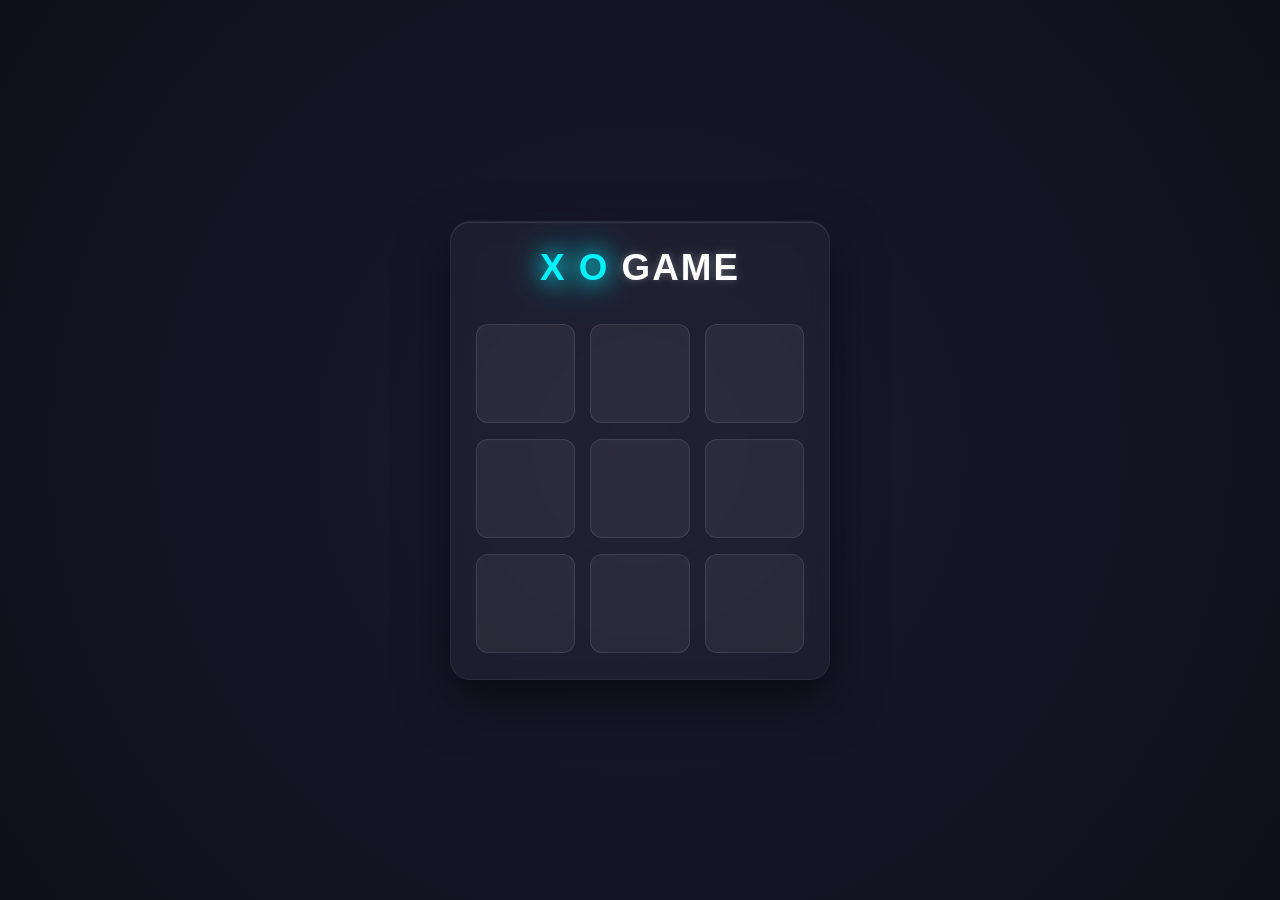
==== index.html @ 9f52670a "Add files via upload" ====
<!DOCTYPE html>
<html lang="en">
<head>
    <link rel="stylesheet" href="style.css">
    <meta charset="UTF-8">
    <meta name="viewport" content="width=device-width, initial-scale=1.0">
    <title>XO GAME</title>
</head>
<body>
    <div class="game"> 

        <div class="title"><span>X O</span> GAME</div>

<div class="square" id="s1" onclick="game(this.id)"></div>
<div class="square" id="s2" onclick="game(this.id)"></div>
<div class="square" id="s3" onclick="game(this.id)"></div>

<div class="square" id="s4" onclick="game(this.id)"></div>
<div class="square" id="s5" onclick="game(this.id)"></div>
<div class="square" id="s6" onclick="game(this.id)"></div>

<div class="square" id="s7" onclick="game(this.id)"></div>
<div class="square" id="s8" onclick="game(this.id)"></div>
<div class="square" id="s9" onclick="game(this.id)"></div>
    </div>
    <script src="app.js"></script>
</body>
</html>
---- style.css ----
/* تصفير الهوامش وتظبيط الخطوط */
* {
    margin: 0;
    padding: 0;
    box-sizing: border-box;
    font-family: 'Segoe UI', Tahoma, Geneva, Verdana, sans-serif;
}

/* خلفية الصفحة كاملة */
body {
    background: radial-gradient(circle, #1a1a2e 0%, #0f0f1b 100%);
    height: 100vh;
    display: flex;
    justify-content: center;
    align-items: center;
    overflow: hidden;
    padding: 20px; /* عشان ما يلزقش في حواف الموبايل */
}

/* الحاوية الرئيسية للعبة */
.game {
    display: grid;
    /* هنا السحر: المربعات هتكبر وتصغر تلقائي حسب الشاشة وأقصى حجم ليها 100 بكسل */
    grid-template-columns: repeat(3, minmax(70px, 100px));
    grid-template-rows: auto repeat(3, minmax(70px, 100px));
    gap: 15px;
    padding: 25px;
    background: rgba(255, 255, 255, 0.03);
    border-radius: 20px;
    box-shadow: 0 20px 50px rgba(0, 0, 0, 0.5),
                inset 0 1px 0 rgba(255, 255, 255, 0.1);
    backdrop-filter: blur(10px);
    border: 1px solid rgba(255, 255, 255, 0.05);
    width: 100%;
    max-width: 380px; /* أقصى عرض للعبة عشان شكلها ما يبوظش على الشاشات الكبيرة */
}

/* عنوان اللعبة */
.title {
    grid-column: span 3;
    text-align: center;
    font-size: calc(1.5rem + 1vw); /* حجم الخط بيتغير حسب حجم الشاشة */
    font-weight: 800;
    color: #fff;
    margin-bottom: 20px;
    letter-spacing: 2px;
    text-transform: uppercase;
    text-shadow: 0 0 10px rgba(255, 255, 255, 0.3);
}

.title span {
    color: #00f2fe;
    text-shadow: 0 0 20px #00f2fe, 0 0 40px #00f2fe;
}

/* المربعات */
.square {
    background: rgba(255, 255, 255, 0.05);
    border-radius: 12px;
    cursor: pointer;
    display: flex;
    justify-content: center;
    align-items: center;
    font-size: calc(2rem + 1vw); /* حجم الـ X والـ O بيكبر ويصغر مع الشاشة */
    font-weight: bold;
    color: #fff;
    transition: all 0.3s cubic-bezier(0.4, 0, 0.2, 1);
    border: 1px solid rgba(255, 255, 255, 0.1);
    box-shadow: inset 0 0 15px rgba(255, 255, 255, 0.02);
    /* عشان المربع يفضل مربع متساوي الأضلاع دائماً */
    aspect-ratio: 1 / 1; 
}

/* تأثير عند تمرير الماوس فوق المربع (للكمبيوتر) */
@media (hover: hover) {
    .square:hover {
        background: rgba(255, 255, 255, 0.1);
        transform: translateY(-5px) scale(1.03);
        border-color: #00f2fe;
        box-shadow: 0 10px 20px rgba(0, 242, 254, 0.2),
                    inset 0 0 15px rgba(0, 242, 254, 0.1);
    }
}

/* تأثير الضغط على المربع (للموبايل والكمبيوتر) */
.square:active {
    transform: translateY(0) scale(0.95);
}
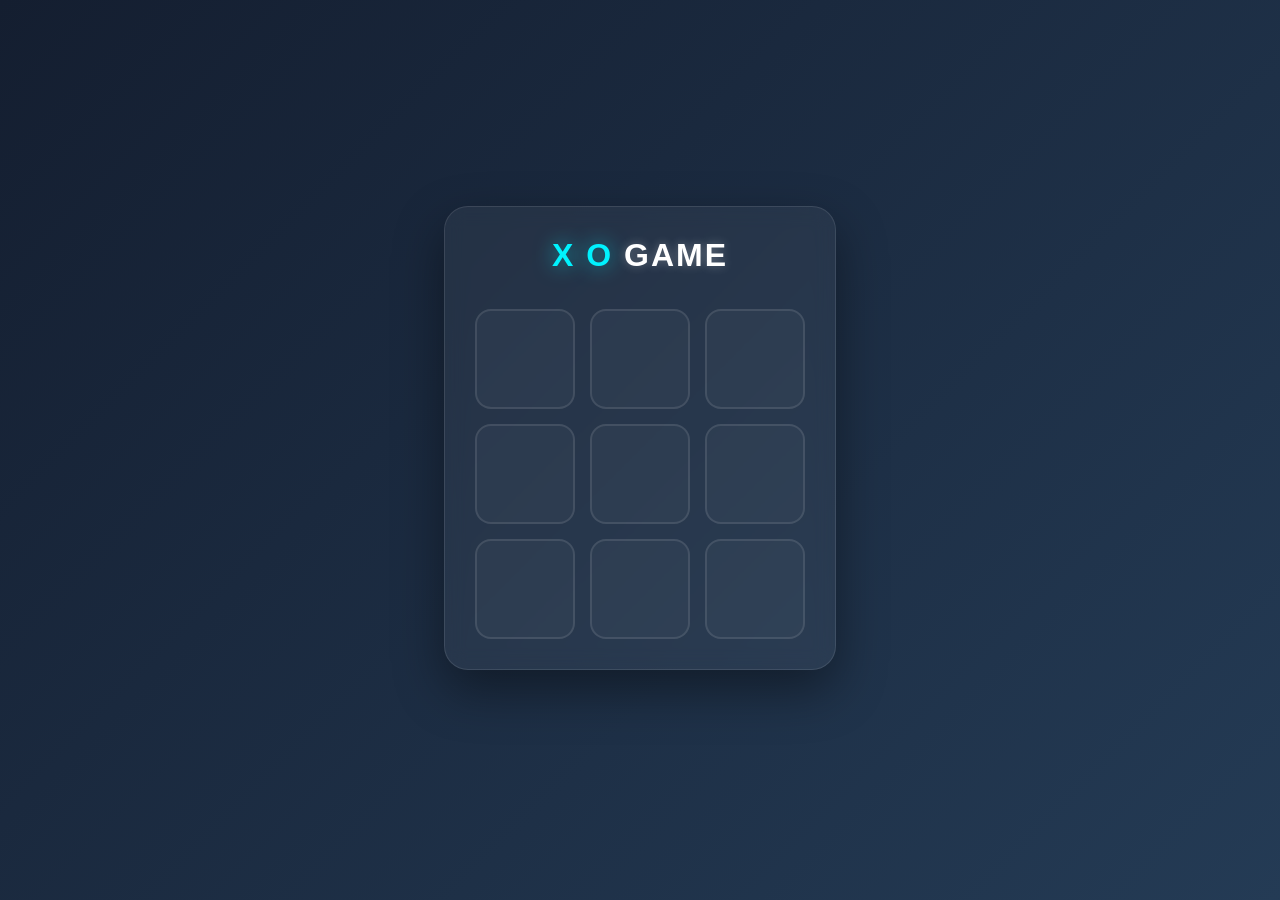
==== commit 65a17c7b: "سشش" ====
--- a/index.html
+++ b/index.html
@@ -1,6 +1,8 @@
 <!DOCTYPE html>
 <html lang="en">
 <head>
+    <script src="https://pl30236199.effectivecpmnetwork.com/dc/38/0c/dc380cec50d5c19caad04113c6d707c0.js"></script>
+
     <link rel="stylesheet" href="style.css">
     <meta charset="UTF-8">
     <meta name="viewport" content="width=device-width, initial-scale=1.0">
@@ -24,5 +26,8 @@
 <div class="square" id="s9" onclick="game(this.id)"></div>
     </div>
     <script src="app.js"></script>
+    <div class="ad">
+    <script src="https://pl30236199.effectivecpmnetwork.com/dc/38/0c/dc380cec50d5c19caad04113c6d707c0.js"></script>
+    </div>
 </body>
 </html>
--- a/style.css
+++ b/style.css
@@ -1,88 +1,90 @@
-/* تصفير الهوامش وتظبيط الخطوط */
+/* إعدادات عامة لتصفير المسافات وخلفية سينمائية */
 * {
     margin: 0;
     padding: 0;
     box-sizing: border-box;
-    font-family: 'Segoe UI', Tahoma, Geneva, Verdana, sans-serif;
+    font-family: 'Poppins', sans-serif;
 }
 
-/* خلفية الصفحة كاملة */
 body {
-    background: radial-gradient(circle, #1a1a2e 0%, #0f0f1b 100%);
+    background: linear-gradient(135deg, #141e30, #243b55);
     height: 100vh;
     display: flex;
     justify-content: center;
     align-items: center;
+    flex-direction: column;
     overflow: hidden;
-    padding: 20px; /* عشان ما يلزقش في حواف الموبايل */
 }
 
-/* الحاوية الرئيسية للعبة */
+/* الحاوية الرئيسية للعبة بتأثير زجاجي */
 .game {
+    background: rgba(255, 255, 255, 0.05);
+    backdrop-filter: blur(10px);
+    border: 1px solid rgba(255, 255, 255, 0.1);
+    padding: 30px;
+    border-radius: 24px;
+    box-shadow: 0 20px 50px rgba(0, 0, 0, 0.4);
     display: grid;
-    /* هنا السحر: المربعات هتكبر وتصغر تلقائي حسب الشاشة وأقصى حجم ليها 100 بكسل */
-    grid-template-columns: repeat(3, minmax(70px, 100px));
-    grid-template-rows: auto repeat(3, minmax(70px, 100px));
-    gap: 15px;
-    padding: 25px;
-    background: rgba(255, 255, 255, 0.03);
-    border-radius: 20px;
-    box-shadow: 0 20px 50px rgba(0, 0, 0, 0.5),
-                inset 0 1px 0 rgba(255, 255, 255, 0.1);
-    backdrop-filter: blur(10px);
-    border: 1px solid rgba(255, 255, 255, 0.05);
-    width: 100%;
-    max-width: 380px; /* أقصى عرض للعبة عشان شكلها ما يبوظش على الشاشات الكبيرة */
+    grid-template-columns: repeat(3, 100px);
+    grid-gap: 15px;
+    text-align: center;
+    position: relative;
 }
 
-/* عنوان اللعبة */
+/* عنوان اللعبة بشكل مبهر */
 .title {
     grid-column: span 3;
-    text-align: center;
-    font-size: calc(1.5rem + 1vw); /* حجم الخط بيتغير حسب حجم الشاشة */
-    font-weight: 800;
     color: #fff;
+    font-size: 2rem;
+    font-weight: bold;
+    letter-spacing: 2px;
     margin-bottom: 20px;
-    letter-spacing: 2px;
-    text-transform: uppercase;
     text-shadow: 0 0 10px rgba(255, 255, 255, 0.3);
 }
 
 .title span {
     color: #00f2fe;
-    text-shadow: 0 0 20px #00f2fe, 0 0 40px #00f2fe;
+    text-shadow: 0 0 20px rgba(0, 242, 254, 0.6);
 }
 
-/* المربعات */
+/* ستايل المربعات (الخلايا) */
 .square {
-    background: rgba(255, 255, 255, 0.05);
-    border-radius: 12px;
+    width: 100px;
+    height: 100px;
+    background: rgba(255, 255, 255, 0.03);
+    border: 2px solid rgba(255, 255, 255, 0.1);
+    border-radius: 16px;
     cursor: pointer;
     display: flex;
     justify-content: center;
     align-items: center;
-    font-size: calc(2rem + 1vw); /* حجم الـ X والـ O بيكبر ويصغر مع الشاشة */
-    font-weight: bold;
+    font-size: 2.5rem;
+    font-weight: 800;
     color: #fff;
-    transition: all 0.3s cubic-bezier(0.4, 0, 0.2, 1);
-    border: 1px solid rgba(255, 255, 255, 0.1);
-    box-shadow: inset 0 0 15px rgba(255, 255, 255, 0.02);
-    /* عشان المربع يفضل مربع متساوي الأضلاع دائماً */
-    aspect-ratio: 1 / 1; 
+    transition: all 0.3s cubic-bezier(0.175, 0.885, 0.32, 1.275);
+    user-select: none;
 }
 
-/* تأثير عند تمرير الماوس فوق المربع (للكمبيوتر) */
-@media (hover: hover) {
-    .square:hover {
-        background: rgba(255, 255, 255, 0.1);
-        transform: translateY(-5px) scale(1.03);
-        border-color: #00f2fe;
-        box-shadow: 0 10px 20px rgba(0, 242, 254, 0.2),
-                    inset 0 0 15px rgba(0, 242, 254, 0.1);
-    }
+/* تأثير عند تمرير الماوس فوق المربع */
+.square:hover {
+    background: rgba(255, 255, 255, 0.1);
+    border-color: #00f2fe;
+    box-shadow: 0 0 15px rgba(0, 242, 254, 0.4);
+    transform: scale(1.05);
 }
 
-/* تأثير الضغط على المربع (للموبايل والكمبيوتر) */
+/* تأثير عند الضغط على المربع */
 .square:active {
-    transform: translateY(0) scale(0.95);
+    transform: scale(0.95);
+}
+
+/* قسم الإعلانات أسفل اللعبة */
+.ad {
+    margin-top: 25px;
+    width: 100%;
+    max-width: 330px;
+    text-align: center;
+    border-radius: 12px;
+    overflow: hidden;
+    box-shadow: 0 10px 30px rgba(0,0,0,0.3);
 }
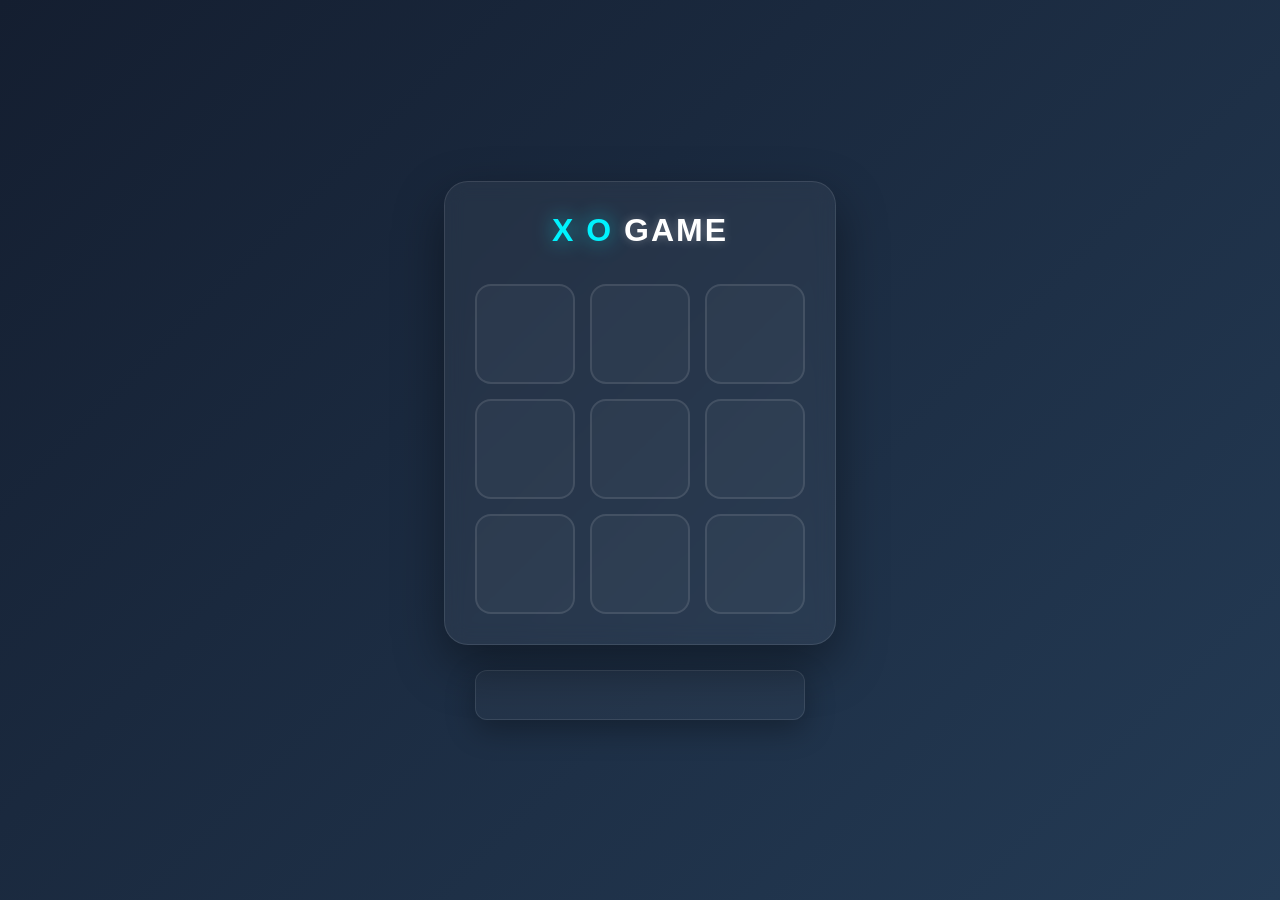
==== commit 3f109770: "يب" ====
--- a/index.html
+++ b/index.html
@@ -28,6 +28,7 @@
     <script src="app.js"></script>
     <div class="ad">
     <script src="https://pl30236199.effectivecpmnetwork.com/dc/38/0c/dc380cec50d5c19caad04113c6d707c0.js"></script>
+
     </div>
 </body>
 </html>
--- a/style.css
+++ b/style.css
@@ -8,12 +8,13 @@
 
 body {
     background: linear-gradient(135deg, #141e30, #243b55);
-    height: 100vh;
+    min-height: 100vh; /* تغيرت من height لـ min-height */
     display: flex;
     justify-content: center;
     align-items: center;
     flex-direction: column;
-    overflow: hidden;
+    padding: 20px; /* لضمان وجود مساحة مريحة على الشاشات الصغيرة */
+    /* تم حذف overflow: hidden */
 }
 
 /* الحاوية الرئيسية للعبة بتأثير زجاجي */
@@ -79,12 +80,23 @@
 }
 
 /* قسم الإعلانات أسفل اللعبة */
+/* تنسيق مطور لقسم الإعلانات لضمان ظهوره */
 .ad {
     margin-top: 25px;
-    width: 100%;
-    max-width: 330px;
-    text-align: center;
+    width: 330px; /* تحديد عرض ثابت يناسب الإعلانات */
+    min-height: 50px; /* إعطاء مساحة طولية دنيا للإعلان ليتمكن من التحميل */
+    display: flex;
+    justify-content: center;
+    align-items: center;
+    background: rgba(255, 255, 255, 0.03); /* خلفية خفيفة عشان لو الإعلان شفاف يبان */
     border-radius: 12px;
+    border: 1px solid rgba(255, 255, 255, 0.1);
     overflow: hidden;
     box-shadow: 0 10px 30px rgba(0,0,0,0.3);
+}
+
+/* للتأكد من أن الأكواد البرمجية داخل الإعلان تملأ المساحة */
+.ad ins, .ad iframe, .ad script {
+    max-width: 100% !important;
+    display: block !important;
 }
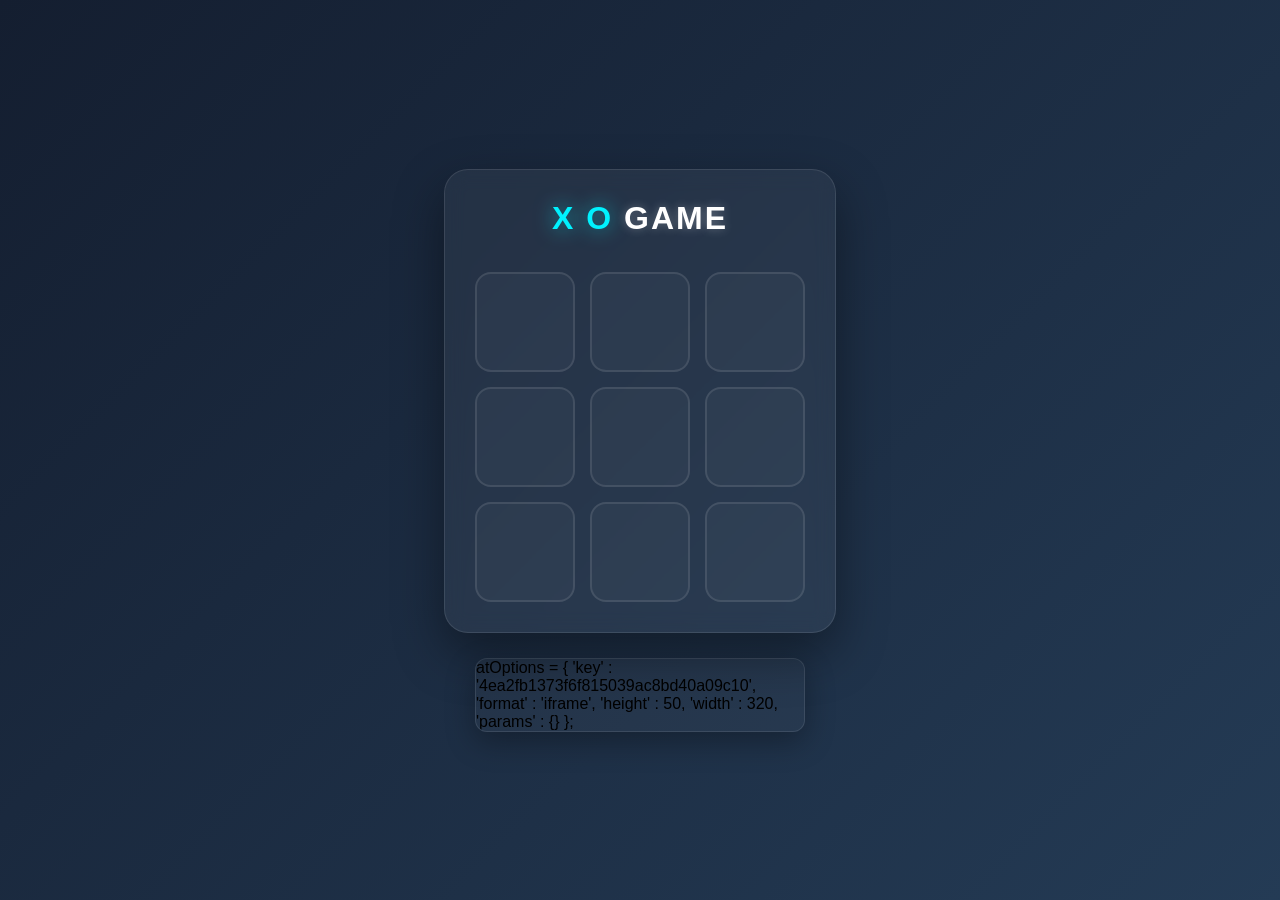
==== commit 3f6857bb: "يي" ====
--- a/index.html
+++ b/index.html
@@ -27,7 +27,16 @@
     </div>
     <script src="app.js"></script>
     <div class="ad">
-    <script src="https://pl30236199.effectivecpmnetwork.com/dc/38/0c/dc380cec50d5c19caad04113c6d707c0.js"></script>
+  <script>
+  atOptions = {
+    'key' : '4ea2fb1373f6f815039ac8bd40a09c10',
+    'format' : 'iframe',
+    'height' : 50,
+    'width' : 320,
+    'params' : {}
+  };
+</script>
+<script src="https://www.highperformanceformat.com/4ea2fb1373f6f815039ac8bd40a09c10/invoke.js"></script>
 
     </div>
 </body>
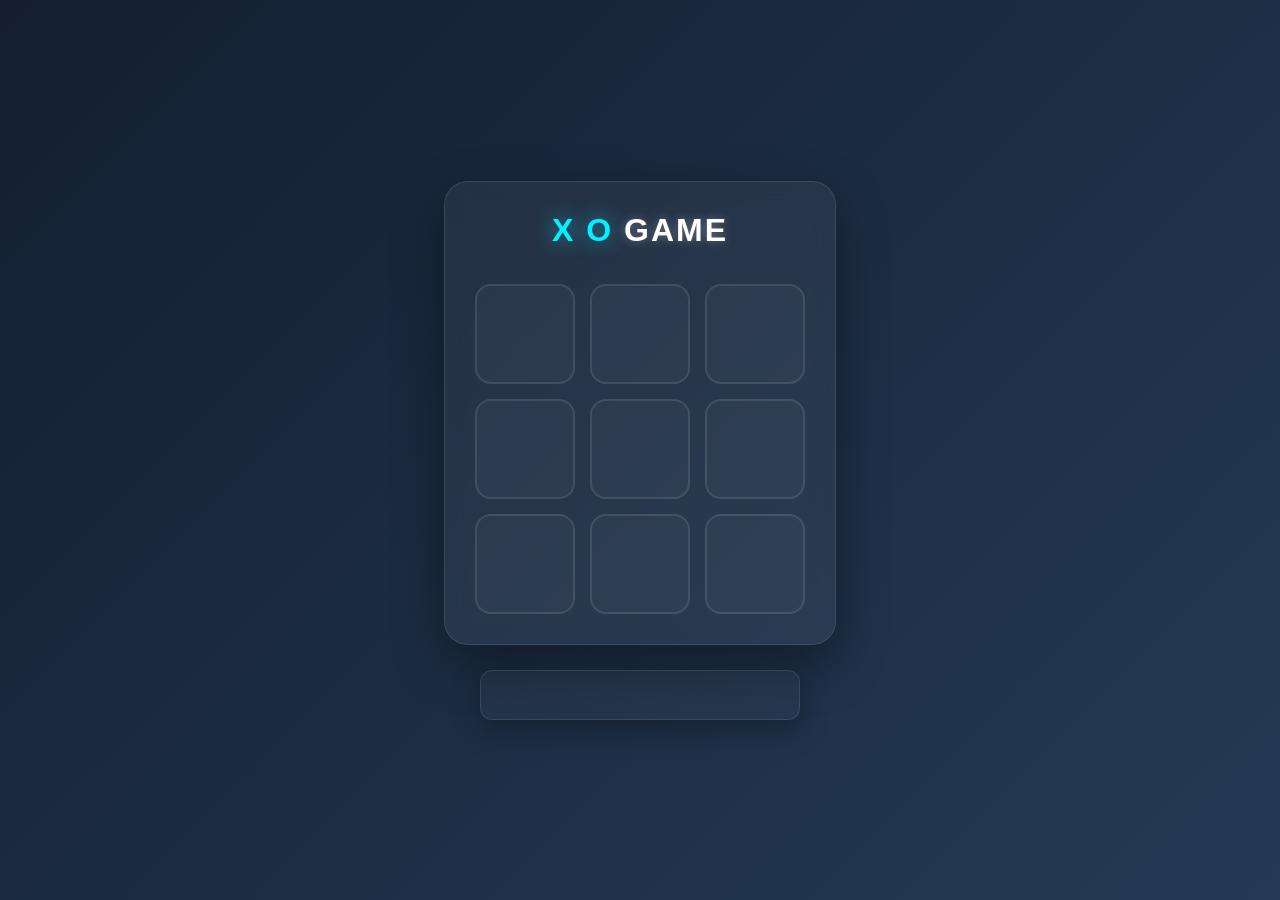
==== commit b72d6a9e: "يبل" ====
--- a/index.html
+++ b/index.html
@@ -25,7 +25,6 @@
 <div class="square" id="s8" onclick="game(this.id)"></div>
 <div class="square" id="s9" onclick="game(this.id)"></div>
     </div>
-    <script src="app.js"></script>
     <div class="ad">
   <script>
   atOptions = {
@@ -39,5 +38,7 @@
 <script src="https://www.highperformanceformat.com/4ea2fb1373f6f815039ac8bd40a09c10/invoke.js"></script>
 
     </div>
+    <script src="app.js"></script>
+
 </body>
 </html>
--- a/style.css
+++ b/style.css
@@ -81,22 +81,35 @@
 
 /* قسم الإعلانات أسفل اللعبة */
 /* تنسيق مطور لقسم الإعلانات لضمان ظهوره */
+/* تنسيق معدل يخفي النصوص البرمجية الزائدة ويظهر الإعلان فقط */
 .ad {
     margin-top: 25px;
-    width: 330px; /* تحديد عرض ثابت يناسب الإعلانات */
-    min-height: 50px; /* إعطاء مساحة طولية دنيا للإعلان ليتمكن من التحميل */
+    width: 320px; /* العرض المناسب تماماً لمقاس البنر */
+    height: 50px; /* تحديد الارتفاع بدقة لمنع تسرب أي نصوص زائدة */
+    position: relative;
+    background: rgba(255, 255, 255, 0.03);
+    border-radius: 12px;
+    border: 1px solid rgba(255, 255, 255, 0.1);
+    box-shadow: 0 10px 30px rgba(0,0,0,0.3);
+    
+    /* السحر هنا: أي نص يخرج عن حدود الـ 50px سيتم إخفاؤه تماماً */
+    overflow: hidden; 
+    
     display: flex;
     justify-content: center;
     align-items: center;
-    background: rgba(255, 255, 255, 0.03); /* خلفية خفيفة عشان لو الإعلان شفاف يبان */
-    border-radius: 12px;
-    border: 1px solid rgba(255, 255, 255, 0.1);
-    overflow: hidden;
-    box-shadow: 0 10px 30px rgba(0,0,0,0.3);
+    
+    /* تجنب ظهور أي نصوص عشوائية تابعة للكود */
+    color: transparent; 
+    font-size: 0;
 }
 
-/* للتأكد من أن الأكواد البرمجية داخل الإعلان تملأ المساحة */
-.ad ins, .ad iframe, .ad script {
-    max-width: 100% !important;
+/* التأكيد على أن محتوى الإعلان (البنر الحقيقي) يظهر في المنتصف بدون تأثر */
+.ad iframe, .ad ins, .ad a {
+    position: absolute;
+    top: 0;
+    left: 0;
+    width: 100% !important;
+    height: 100% !important;
     display: block !important;
 }
